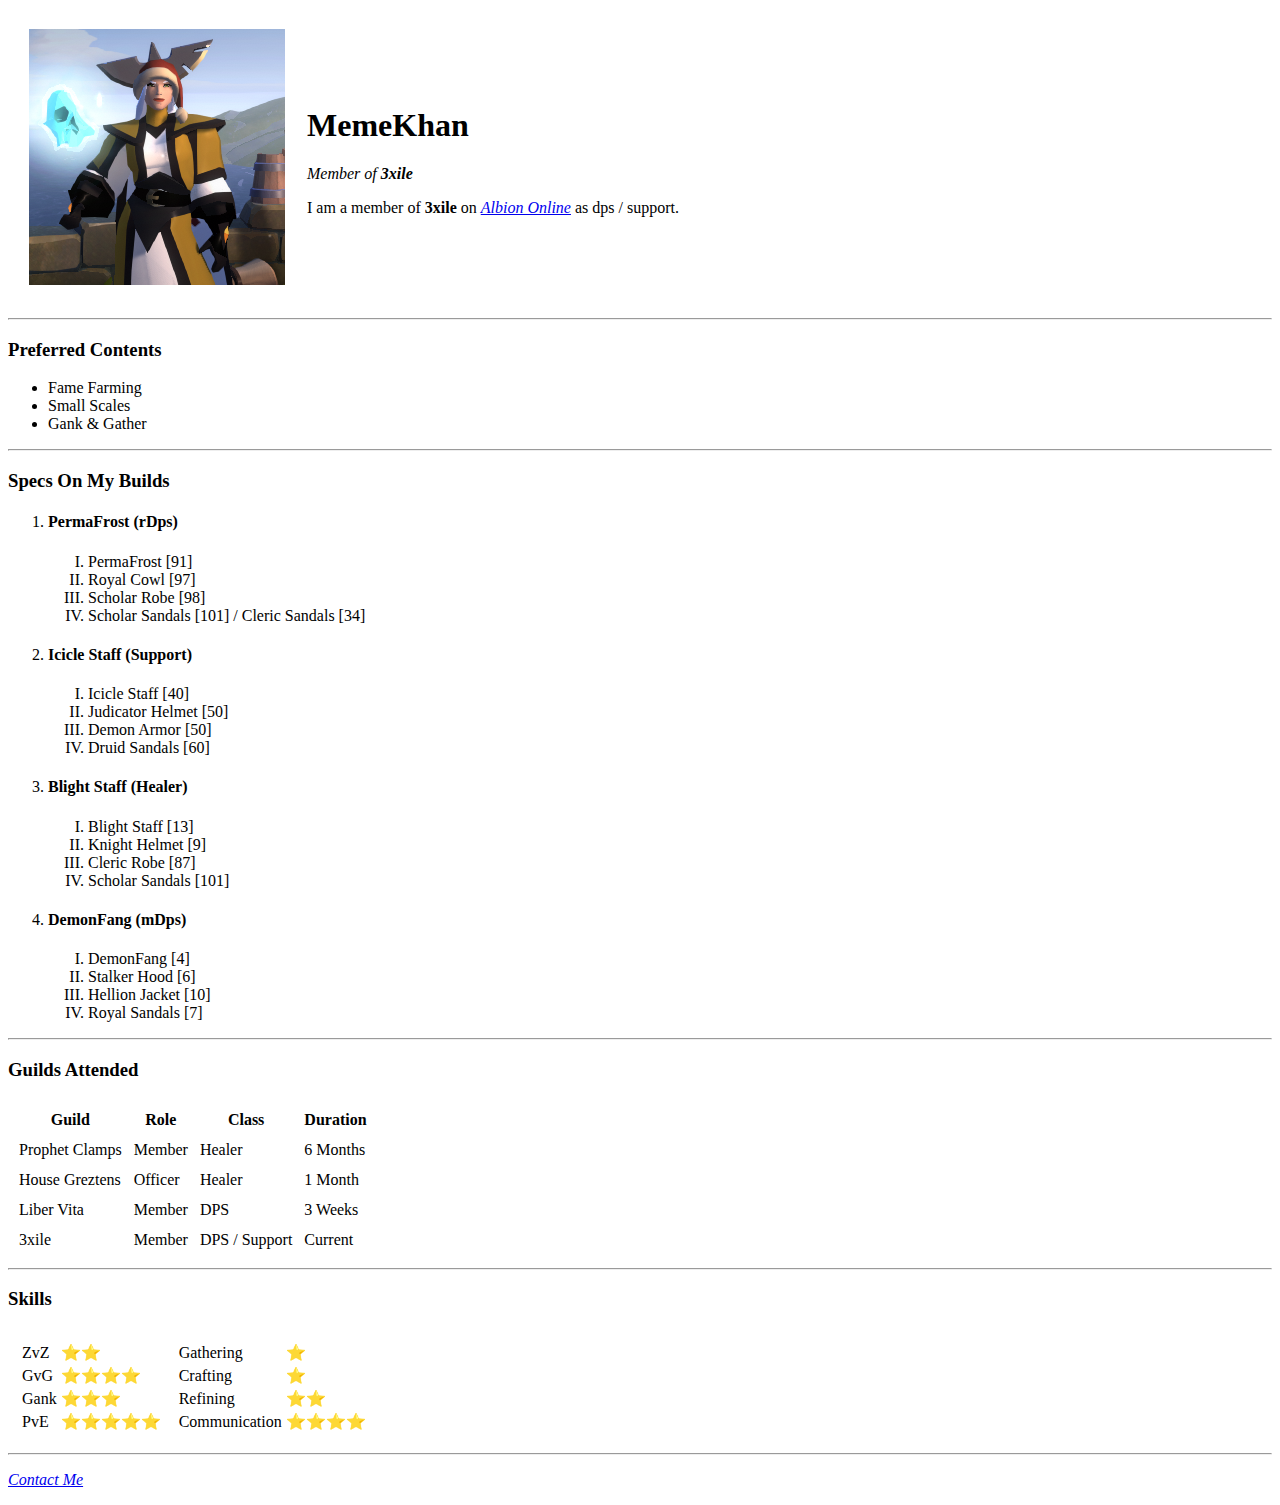
==== index.html @ 1e459c95 "Add cv files for web page" ====
<!DOCTYPE html>
<html lang="en">
<head>
    <meta charset="UTF-8">
    <title>Mete Baba 31</title>
</head>
<body>
    <table cellspacing="20">
        <tr>
            <td><img src="albionprofile.png" alt="MemeKhan-albion-picture"></td>
            <td>    <h1>MemeKhan</h1>
                <p><em>Member of <strong>3xile</strong></em></p>
                <p>I am a member of <strong>3xile</strong> on <em> <a href="https://albiononline.com">Albion Online</a></em> as dps / support.</p></td>
        </tr>
    </table>
    <hr>
    <h3>Preferred Contents</h3>
    <ul>
        <li>Fame Farming</li>
        <li>Small Scales</li>
        <li>Gank & Gather</li>

    </ul>
    <hr>
    <h3>Specs On My Builds</h3>
    <ol>
        <li><h4>PermaFrost (rDps)</h4></li>
        <ol type="I">
            <li>PermaFrost [91]</li>
            <li>Royal Cowl [97]</li>
            <li>Scholar Robe [98]</li>
            <li>Scholar Sandals [101] / Cleric Sandals [34]</li>
        </ol>
        <li><h4>Icicle Staff (Support)</h4></li>
        <ol type="I">
            <li>Icicle Staff [40]</li>
            <li>Judicator Helmet [50]</li>
            <li>Demon Armor [50]</li>
            <li>Druid Sandals [60]</li>
        </ol>
        <li><h4>Blight Staff (Healer)</h4></li>
        <ol type="I">
            <li>Blight Staff [13]</li>
            <li>Knight Helmet [9]</li>
            <li>Cleric Robe [87]</li>
            <li>Scholar Sandals [101]</li>
        </ol>
        <li><h4>DemonFang (mDps)</h4></li>
        <ol type="I">
            <li>DemonFang [4]</li>
            <li>Stalker Hood [6]</li>
            <li>Hellion Jacket [10]</li>
            <li>Royal Sandals [7]</li>
        </ol>
    </ol>
    <hr>
    <h3>Guilds Attended</h3>
    <table cellspacing="10">
        <thead>
            <th>Guild</th>
            <th>Role</th>
            <th>Class</th>
            <th>Duration</th>
        </thead>
        <tbody>
            <tr>
                <td>Prophet Clamps</td>
                <td>Member</td>
                <td>Healer</td>
                <td>6 Months</td>
            </tr>
            <tr>
                <td>House Greztens</td>
                <td>Officer</td>
                <td>Healer</td>
                <td>1 Month</td>
            </tr>
            <tr>
                <td>Liber Vita</td>
                <td>Member</td>
                <td>DPS</td>
                <td>3 Weeks</td>
            </tr>
            <tr>
                <td>3xile</td>
                <td>Member</td>
                <td>DPS / Support</td>
                <td>Current</td>
            </tr>
        </tbody>
    </table>
    <hr>
    <h3>Skills</h3>
    <table cellspacing="10">
        <tr>
            <td>
                <table>
                    <tr>
                        <td>ZvZ</td>
                        <td>⭐⭐</td>
                    </tr>
                    <tr>
                        <td>GvG</td>
                        <td>⭐⭐⭐⭐</td>
                    </tr>
                    <tr>
                        <td>Gank</td>
                        <td>⭐⭐⭐</td>
                    </tr>
                    <tr>
                        <td>PvE</td>
                        <td>⭐⭐⭐⭐⭐</td>
                    </tr>
                </table>
            </td>
            <td>
                <table>
                    <tr>
                        <td>Gathering</td>
                        <td>⭐</td>
                    </tr>
                    <tr>
                        <td>Crafting</td>
                        <td>⭐</td>
                    </tr>
                    <tr>
                        <td>Refining</td>
                        <td>⭐⭐</td>
                    </tr>
                    <tr>
                        <td>Communication</td>
                        <td>⭐⭐⭐⭐</td>
                    </tr>
                </table>
            </td>
        </tr>
    </table>
    <hr>
    <p><a href="contact.html"><em>Contact Me</em></a></p>
</body>
</html>
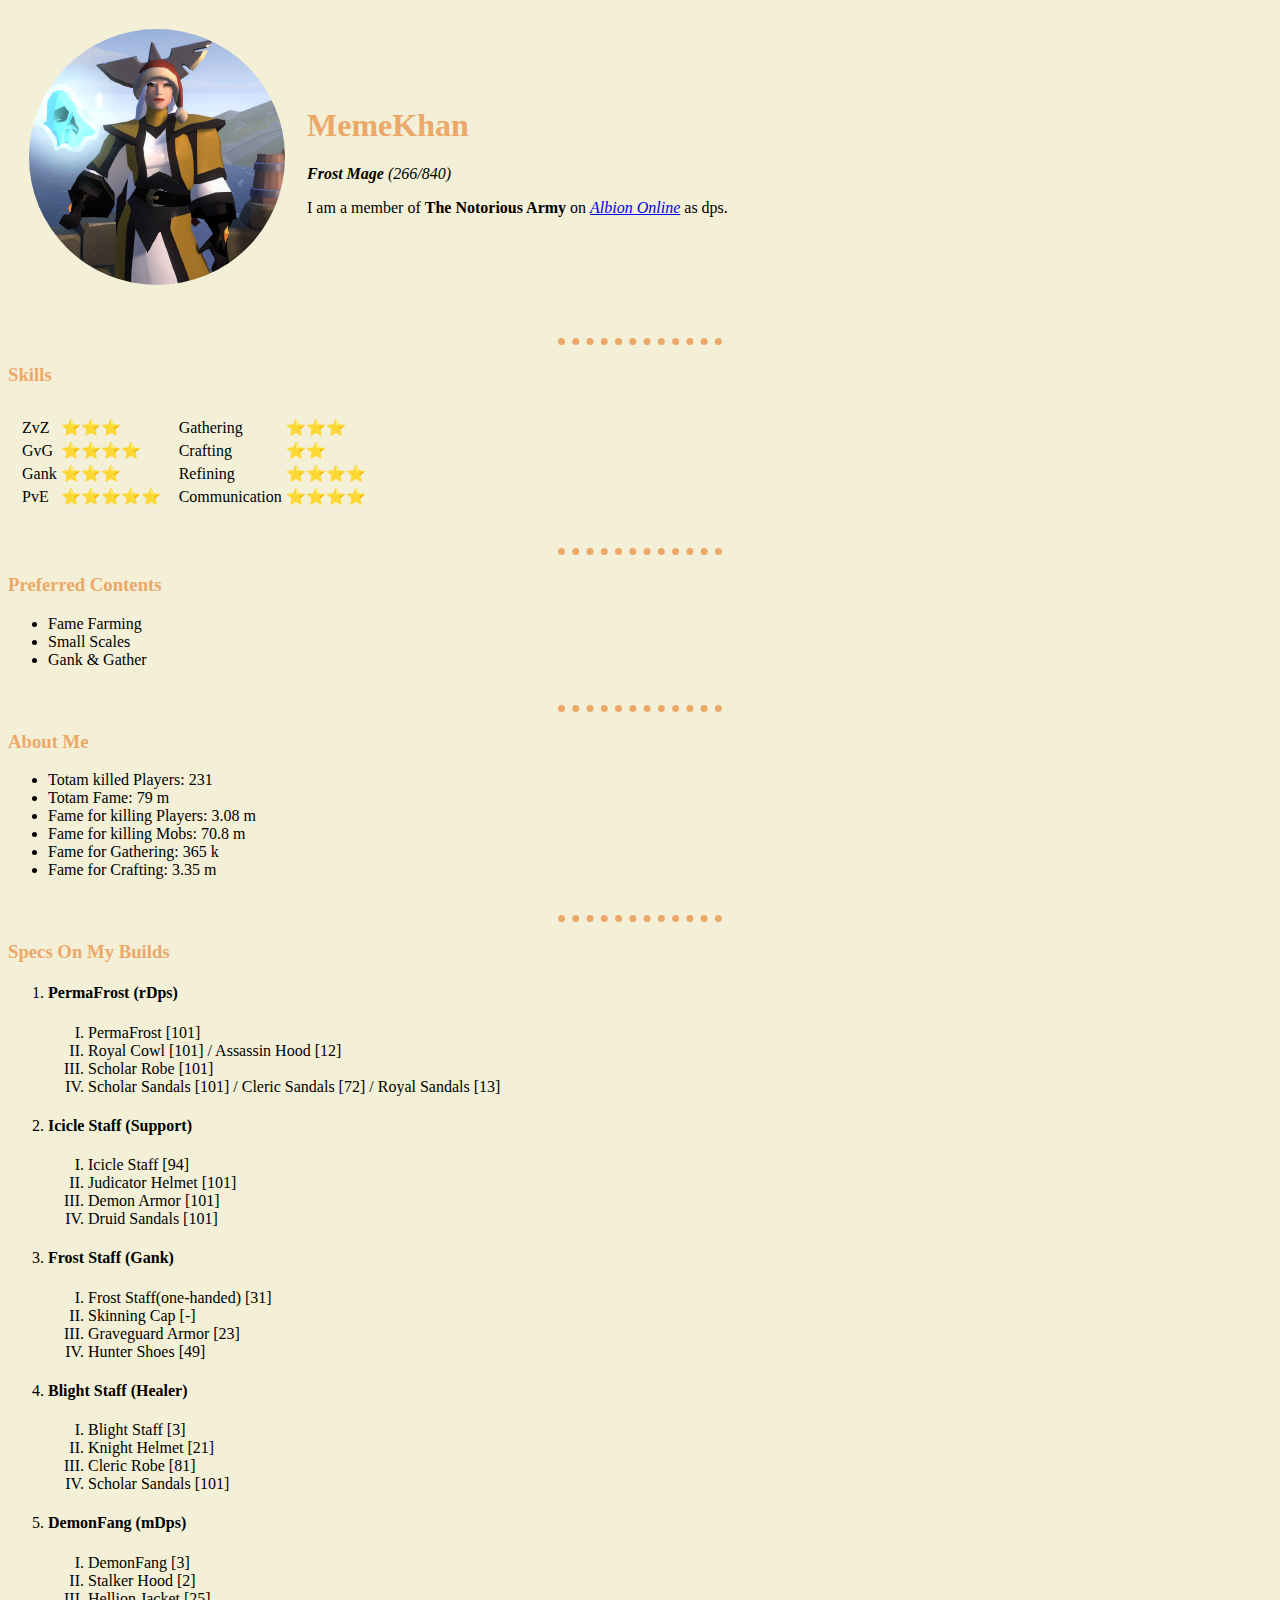
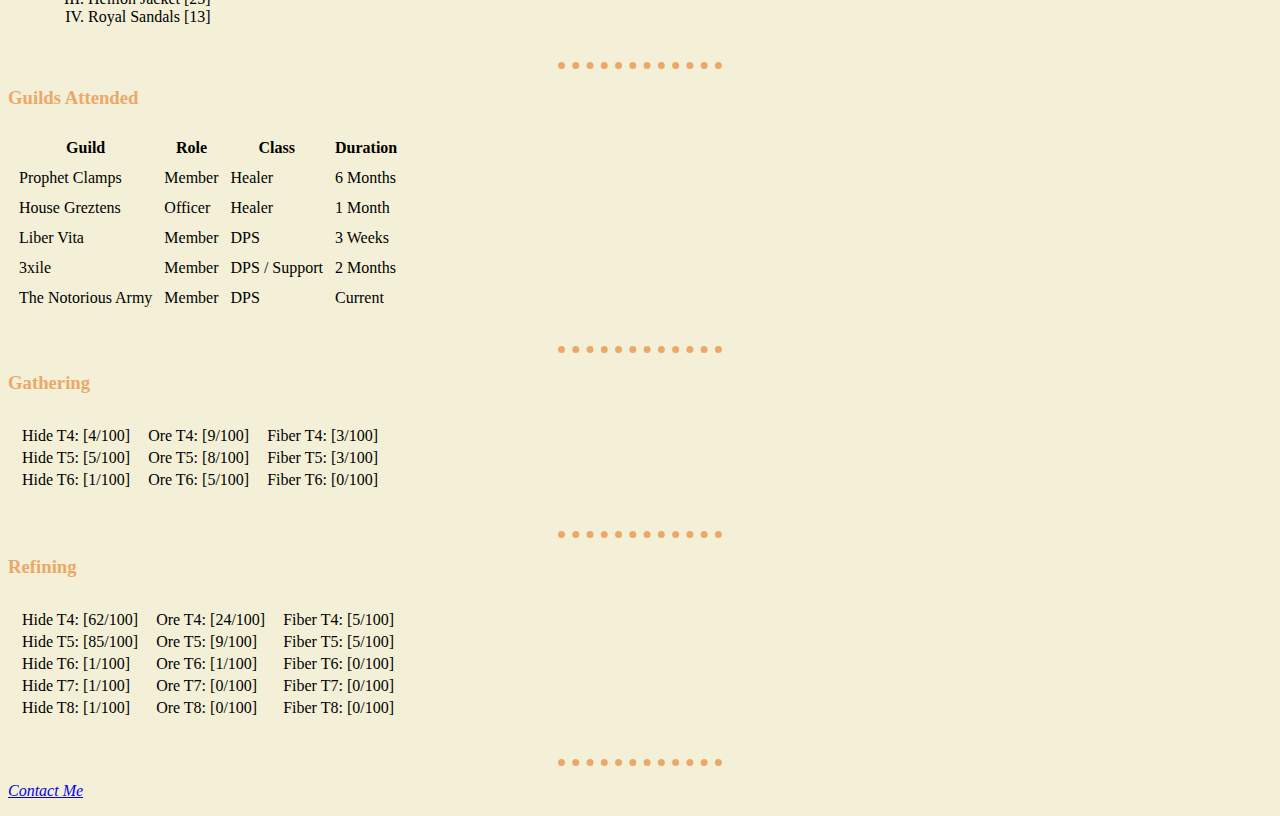
==== commit 6de5afa7: "add some css" ====
--- a/index.html
+++ b/index.html
@@ -3,14 +3,61 @@
 <head>
     <meta charset="UTF-8">
     <title>Mete Baba 31</title>
+    <link rel="stylesheet" href="css/styles.css">
 </head>
 <body>
     <table cellspacing="20">
         <tr>
-            <td><img src="albionprofile.png" alt="MemeKhan-albion-picture"></td>
+            <td><img id="profilePicture" class="circular" src="albionprofile.png" alt="MemeKhan-albion-picture"></td>
             <td>    <h1>MemeKhan</h1>
-                <p><em>Member of <strong>3xile</strong></em></p>
-                <p>I am a member of <strong>3xile</strong> on <em> <a href="https://albiononline.com">Albion Online</a></em> as dps / support.</p></td>
+                <p><em><strong>Frost Mage</strong> (266/840)</em></p>
+                <p>I am a member of <strong>The Notorious Army</strong> on <em> <a href="https://albiononline.com">Albion Online</a></em> as dps.</p></td>
+        </tr>
+    </table>
+    <hr>
+    <h3>Skills</h3>
+    <table cellspacing="10">
+        <tr>
+            <td>
+                <table>
+                    <tr>
+                        <td>ZvZ</td>
+                        <td>⭐⭐⭐</td>
+                    </tr>
+                    <tr>
+                        <td>GvG</td>
+                        <td>⭐⭐⭐⭐</td>
+                    </tr>
+                    <tr>
+                        <td>Gank</td>
+                        <td>⭐⭐⭐</td>
+                    </tr>
+                    <tr>
+                        <td>PvE</td>
+                        <td>⭐⭐⭐⭐⭐</td>
+                    </tr>
+                </table>
+            </td>
+            <td>
+                <table>
+                    <tr>
+                        <td>Gathering</td>
+                        <td>⭐⭐⭐</td>
+                    </tr>
+                    <tr>
+                        <td>Crafting</td>
+                        <td>⭐⭐</td>
+                    </tr>
+                    <tr>
+                        <td>Refining</td>
+                        <td>⭐⭐⭐⭐</td>
+                    </tr>
+                    <tr>
+                        <td>Communication</td>
+                        <td>⭐⭐⭐⭐</td>
+                    </tr>
+                </table>
+            </td>
         </tr>
     </table>
     <hr>
@@ -22,35 +69,53 @@
 
     </ul>
     <hr>
+    <h3>About Me</h3>
+    <ul>
+        <li>Totam killed Players: 231</li>
+        <li>Totam Fame: 79 m</li>
+        <li>Fame for killing Players: 3.08 m</li>
+        <li>Fame for killing Mobs: 70.8 m</li>
+        <li>Fame for Gathering: 365 k</li>
+        <li>Fame for Crafting: 3.35 m</li>
+
+    </ul>
+    <hr>
     <h3>Specs On My Builds</h3>
     <ol>
         <li><h4>PermaFrost (rDps)</h4></li>
         <ol type="I">
-            <li>PermaFrost [91]</li>
-            <li>Royal Cowl [97]</li>
-            <li>Scholar Robe [98]</li>
-            <li>Scholar Sandals [101] / Cleric Sandals [34]</li>
+            <li>PermaFrost [101]</li>
+            <li>Royal Cowl [101] / Assassin Hood [12]</li>
+            <li>Scholar Robe [101]</li>
+            <li>Scholar Sandals [101] / Cleric Sandals [72] / Royal Sandals [13]</li>
         </ol>
         <li><h4>Icicle Staff (Support)</h4></li>
         <ol type="I">
-            <li>Icicle Staff [40]</li>
-            <li>Judicator Helmet [50]</li>
-            <li>Demon Armor [50]</li>
-            <li>Druid Sandals [60]</li>
+            <li>Icicle Staff [94]</li>
+            <li>Judicator Helmet [101]</li>
+            <li>Demon Armor [101]</li>
+            <li>Druid Sandals [101]</li>
+        </ol>
+        <li><h4>Frost Staff (Gank)</h4></li>
+        <ol type="I">
+            <li>Frost Staff(one-handed) [31]</li>
+            <li>Skinning Cap [-]</li>
+            <li>Graveguard Armor [23]</li>
+            <li>Hunter Shoes [49]</li>
         </ol>
         <li><h4>Blight Staff (Healer)</h4></li>
         <ol type="I">
-            <li>Blight Staff [13]</li>
-            <li>Knight Helmet [9]</li>
-            <li>Cleric Robe [87]</li>
+            <li>Blight Staff [3]</li>
+            <li>Knight Helmet [21]</li>
+            <li>Cleric Robe [81]</li>
             <li>Scholar Sandals [101]</li>
         </ol>
         <li><h4>DemonFang (mDps)</h4></li>
         <ol type="I">
-            <li>DemonFang [4]</li>
-            <li>Stalker Hood [6]</li>
-            <li>Hellion Jacket [10]</li>
-            <li>Royal Sandals [7]</li>
+            <li>DemonFang [3]</li>
+            <li>Stalker Hood [2]</li>
+            <li>Hellion Jacket [25]</li>
+            <li>Royal Sandals [13]</li>
         </ol>
     </ol>
     <hr>
@@ -85,51 +150,144 @@
                 <td>3xile</td>
                 <td>Member</td>
                 <td>DPS / Support</td>
+                <td>2 Months</td>
+            </tr>
+            <tr>
+                <td>The Notorious Army</td>
+                <td>Member</td>
+                <td>DPS</td>
                 <td>Current</td>
             </tr>
         </tbody>
     </table>
-    <hr>
-    <h3>Skills</h3>
-    <table cellspacing="10">
-        <tr>
-            <td>
-                <table>
-                    <tr>
-                        <td>ZvZ</td>
-                        <td>⭐⭐</td>
-                    </tr>
-                    <tr>
-                        <td>GvG</td>
-                        <td>⭐⭐⭐⭐</td>
-                    </tr>
-                    <tr>
-                        <td>Gank</td>
-                        <td>⭐⭐⭐</td>
-                    </tr>
-                    <tr>
-                        <td>PvE</td>
-                        <td>⭐⭐⭐⭐⭐</td>
-                    </tr>
-                </table>
-            </td>
-            <td>
-                <table>
-                    <tr>
-                        <td>Gathering</td>
-                        <td>⭐</td>
-                    </tr>
-                    <tr>
-                        <td>Crafting</td>
-                        <td>⭐</td>
-                    </tr>
-                    <tr>
-                        <td>Refining</td>
-                        <td>⭐⭐</td>
-                    </tr>
-                    <tr>
-                        <td>Communication</td>
-                        <td>⭐⭐⭐⭐</td>
+    
+    <hr>
+    <h3>Gathering</h3>
+    <table cellspacing="10">
+        <tr>
+            <td>
+                <table>
+                    <tr>
+                        <td>Hide T4:</td>
+                        <td>[4/100]</td>
+                    </tr>
+                    <tr>
+                        <td>Hide T5:</td>
+                        <td>[5/100]</td>
+                    </tr>
+                    <tr>
+                        <td>Hide T6:</td>
+                        <td>[1/100]</td>
+                    </tr>
+                </table>
+            </td>
+            <td>
+                <table>
+                    <tr>
+                        <td>Ore T4:</td>
+                        <td>[9/100]</td>
+                    </tr>
+                    <tr>
+                        <td>Ore T5:</td>
+                        <td>[8/100]</td>
+                    </tr>
+                    <tr>
+                        <td>Ore T6:</td>
+                        <td>[5/100]</td>
+                    </tr>
+                </table>
+            </td>
+            <td>
+                <table>
+                    <tr>
+                        <td>Fiber T4:</td>
+                        <td>[3/100]</td>
+                    </tr>
+                    <tr>
+                        <td>Fiber T5:</td>
+                        <td>[3/100]</td>
+                    </tr>
+                    <tr>
+                        <td>Fiber T6:</td>
+                        <td>[0/100]</td>
+                    </tr>
+                </table>
+            </td>
+        </tr>
+    </table>
+    <hr>
+    <h3>Refining</h3>
+    <table cellspacing="10">
+        <tr>
+            <td>
+                <table>
+                    <tr>
+                        <td>Hide T4:</td>
+                        <td>[62/100]</td>
+                    </tr>
+                    <tr>
+                        <td>Hide T5:</td>
+                        <td>[85/100]</td>
+                    </tr>
+                    <tr>
+                        <td>Hide T6:</td>
+                        <td>[1/100]</td>
+                    </tr>
+                    <tr>
+                        <td>Hide T7:</td>
+                        <td>[1/100]</td>
+                    </tr>
+                    <tr>
+                        <td>Hide T8:</td>
+                        <td>[1/100]</td>
+                    </tr>
+                </table>
+            </td>
+            <td>
+                <table>
+                    <tr>
+                        <td>Ore T4:</td>
+                        <td>[24/100]</td>
+                    </tr>
+                    <tr>
+                        <td>Ore T5:</td>
+                        <td>[9/100]</td>
+                    </tr>
+                    <tr>
+                        <td>Ore T6:</td>
+                        <td>[1/100]</td>
+                    </tr>
+                    <tr>
+                        <td>Ore T7:</td>
+                        <td>[0/100]</td>
+                    </tr>
+                    <tr>
+                        <td>Ore T8:</td>
+                        <td>[0/100]</td>
+                    </tr>
+                </table>
+            </td>
+            <td>
+                <table>
+                    <tr>
+                        <td>Fiber T4:</td>
+                        <td>[5/100]</td>
+                    </tr>
+                    <tr>
+                        <td>Fiber T5:</td>
+                        <td>[5/100]</td>
+                    </tr>
+                    <tr>
+                        <td>Fiber T6:</td>
+                        <td>[0/100]</td>
+                    </tr>
+                    <tr>
+                        <td>Fiber T7:</td>
+                        <td>[0/100]</td>
+                    </tr>
+                    <tr>
+                        <td>Fiber T8:</td>
+                        <td>[0/100]</td>
                     </tr>
                 </table>
             </td>
--- a/css/styles.css
+++ b/css/styles.css
@@ -0,0 +1,24 @@
+body {background-color:#F3F0D7;}
+hr {
+    background-color: #F3F0D7;
+    border-width: 7px;
+    border-style: none none dotted none;
+    width: 13%;
+    border-color: #ECA869;
+    height: 20px;
+
+}
+h1 {
+    color: #ECA869;
+  }
+h3 {
+    color: #ECA869;
+  }
+
+#profilePicture:hover{
+    border-radius: 0%;
+
+}
+.circular{
+    border-radius: 50%;
+}